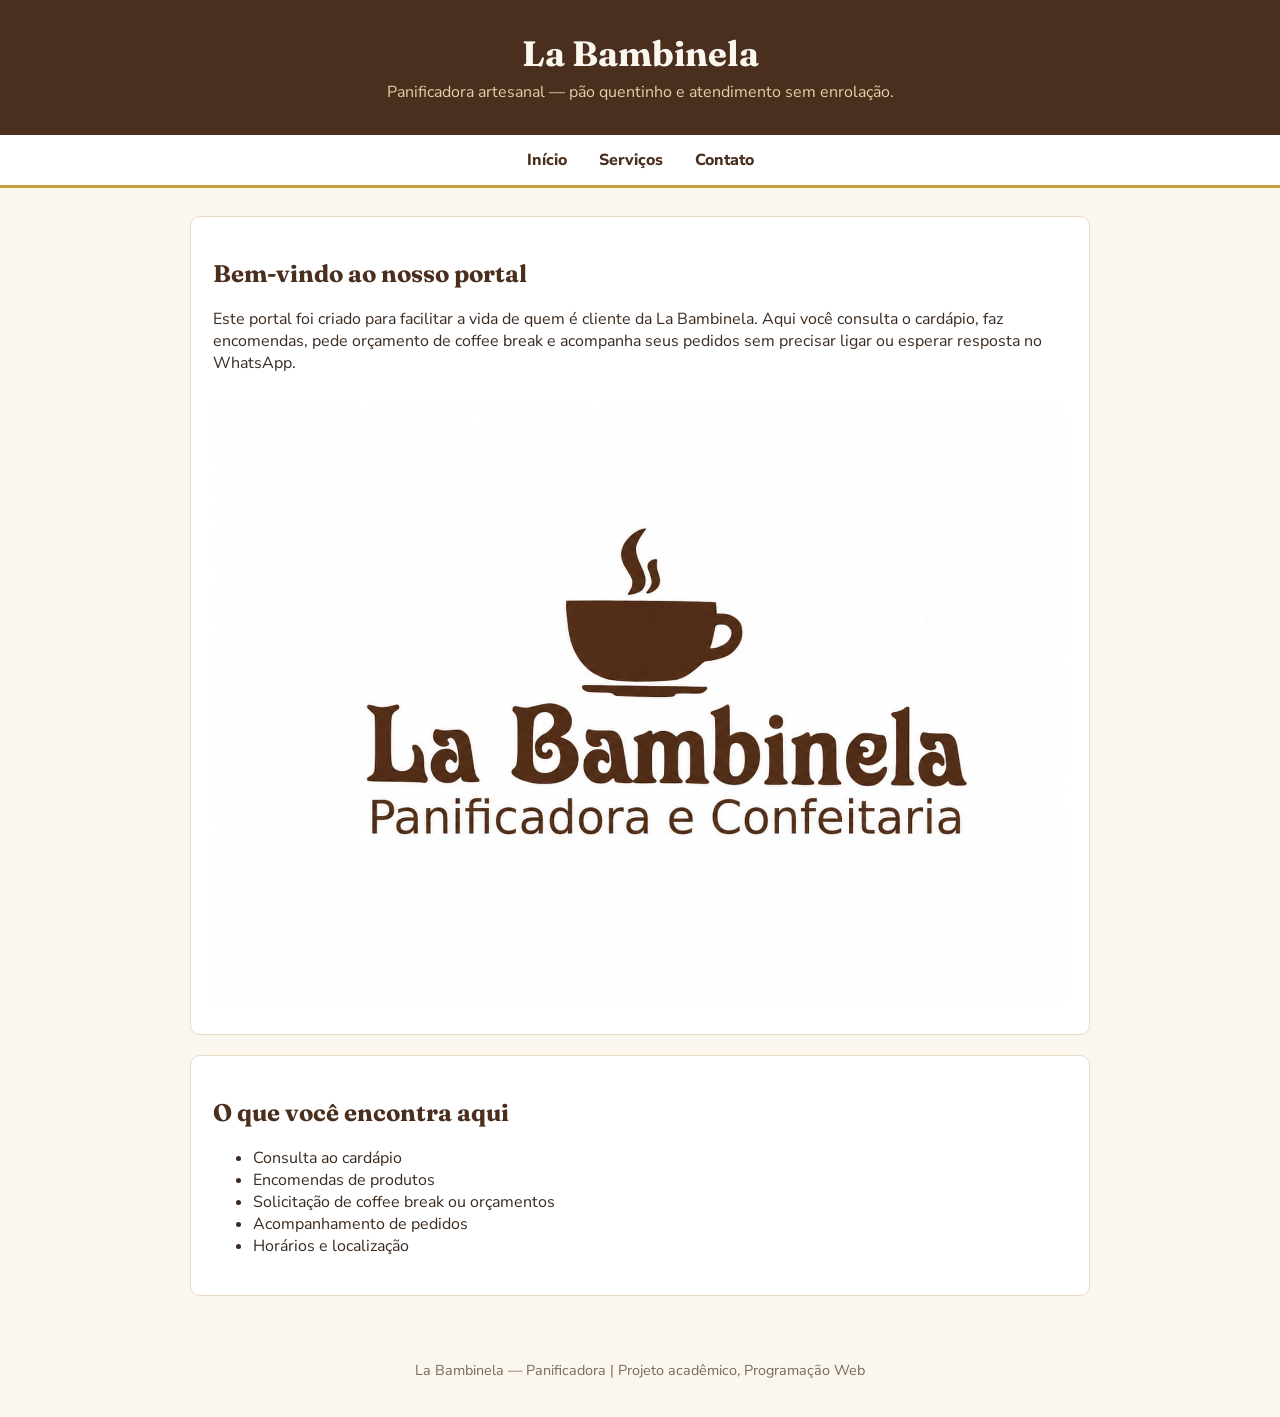
==== index.html @ e0921b39 "segundo comit" ====
<!DOCTYPE html>
<html lang="pt-BR">
<head>
  <meta charset="UTF-8">
  <meta name="viewport" content="width=device-width, initial-scale=1.0">
  <title>La Bambinela | Portal de Serviços</title>
  <link rel="stylesheet" href="css/style.css">
  <link rel="preconnect" href="https://fonts.googleapis.com">
  <link href="https://fonts.googleapis.com/css2?family=Fraunces:opsz,wght@9..144,500;9..144,700&family=Nunito+Sans:wght@400;600;800&display=swap" rel="stylesheet">
</head>
<body>

  <header>
    <h1>La Bambinela</h1>
    <p>Panificadora artesanal — pão quentinho e atendimento sem enrolação.</p>
  </header>

  <nav>
    <a href="index.html">Início</a>
    <a href="servicos.html">Serviços</a>
    <a href="contato.html">Contato</a>
  </nav>

  <main>
    <section>
      <h2>Bem-vindo ao nosso portal</h2>
      <p>Este portal foi criado para facilitar a vida de quem é cliente da La Bambinela.
      Aqui você consulta o cardápio, faz encomendas, pede orçamento de coffee break e
      acompanha seus pedidos sem precisar ligar ou esperar resposta no WhatsApp.</p>
      <img src="img/padaria.jpg" alt="Balcão da padaria La Bambinela com pães e doces artesanais expostos">
    </section>

    <section>
      <h2>O que você encontra aqui</h2>
      <ul>
        <li>Consulta ao cardápio</li>
        <li>Encomendas de produtos</li>
        <li>Solicitação de coffee break ou orçamentos</li>
        <li>Acompanhamento de pedidos</li>
        <li>Horários e localização</li>
      </ul>
    </section>
  </main>

  <footer>
    <p>La Bambinela — Panificadora | Projeto acadêmico, Programação Web</p>
  </footer>

</body>
</html>
---- css/style.css ----
body {
  font-family: 'Nunito Sans', Arial, sans-serif;
  margin: 0;
  background-color: #FBF6EE;
  color: #3A2A1F;
}

header {
  background-color: #4A2E1E;
  color: #FBF6EE;
  padding: 32px 24px;
  text-align: center;
}

header h1 {
  font-family: 'Fraunces', Georgia, serif;
  font-size: 2.2rem;
  margin: 0 0 6px 0;
}

header p {
  margin: 0;
  color: #E4CFA6;
}

nav {
  background-color: #FFFFFF;
  padding: 14px;
  text-align: center;
  border-bottom: 3px solid #C89B3C;
}

nav a {
  color: #4A2E1E;
  margin: 0 14px;
  text-decoration: none;
  font-weight: 800;
}

nav a:hover {
  color: #8B3A3A;
}

main {
  width: 90%;
  max-width: 900px;
  margin: 28px auto;
}

section, article {
  background-color: #FFFFFF;
  padding: 22px;
  margin-bottom: 20px;
  border: 1px solid #E9DCC3;
  border-radius: 10px;
}

section h2 {
  font-family: 'Fraunces', Georgia, serif;
  color: #4A2E1E;
}

article h3 {
  font-family: 'Fraunces', Georgia, serif;
  color: #8B3A3A;
  margin-top: 0;
}

article {
  border-left: 4px solid #C89B3C;
}

img {
  max-width: 100%;
  height: auto;
  border-radius: 8px;
  margin-top: 12px;
}

a {
  color: #8B3A3A;
  font-weight: 600;
}

label {
  display: block;
  margin-top: 14px;
  font-weight: 800;
  color: #4A2E1E;
}

input, select, textarea {
  width: 100%;
  padding: 10px;
  margin-top: 4px;
  box-sizing: border-box;
  border: 1px solid #D8C7A6;
  border-radius: 6px;
  font-family: inherit;
}

button {
  margin-top: 18px;
  padding: 12px 22px;
  cursor: pointer;
  background-color: #8B3A3A;
  color: #FFFFFF;
  border: none;
  border-radius: 6px;
  font-weight: 800;
}

button:hover {
  background-color: #6f2d2d;
}

footer {
  text-align: center;
  padding: 22px;
  color: #7A6A57;
  font-size: 0.9rem;
}
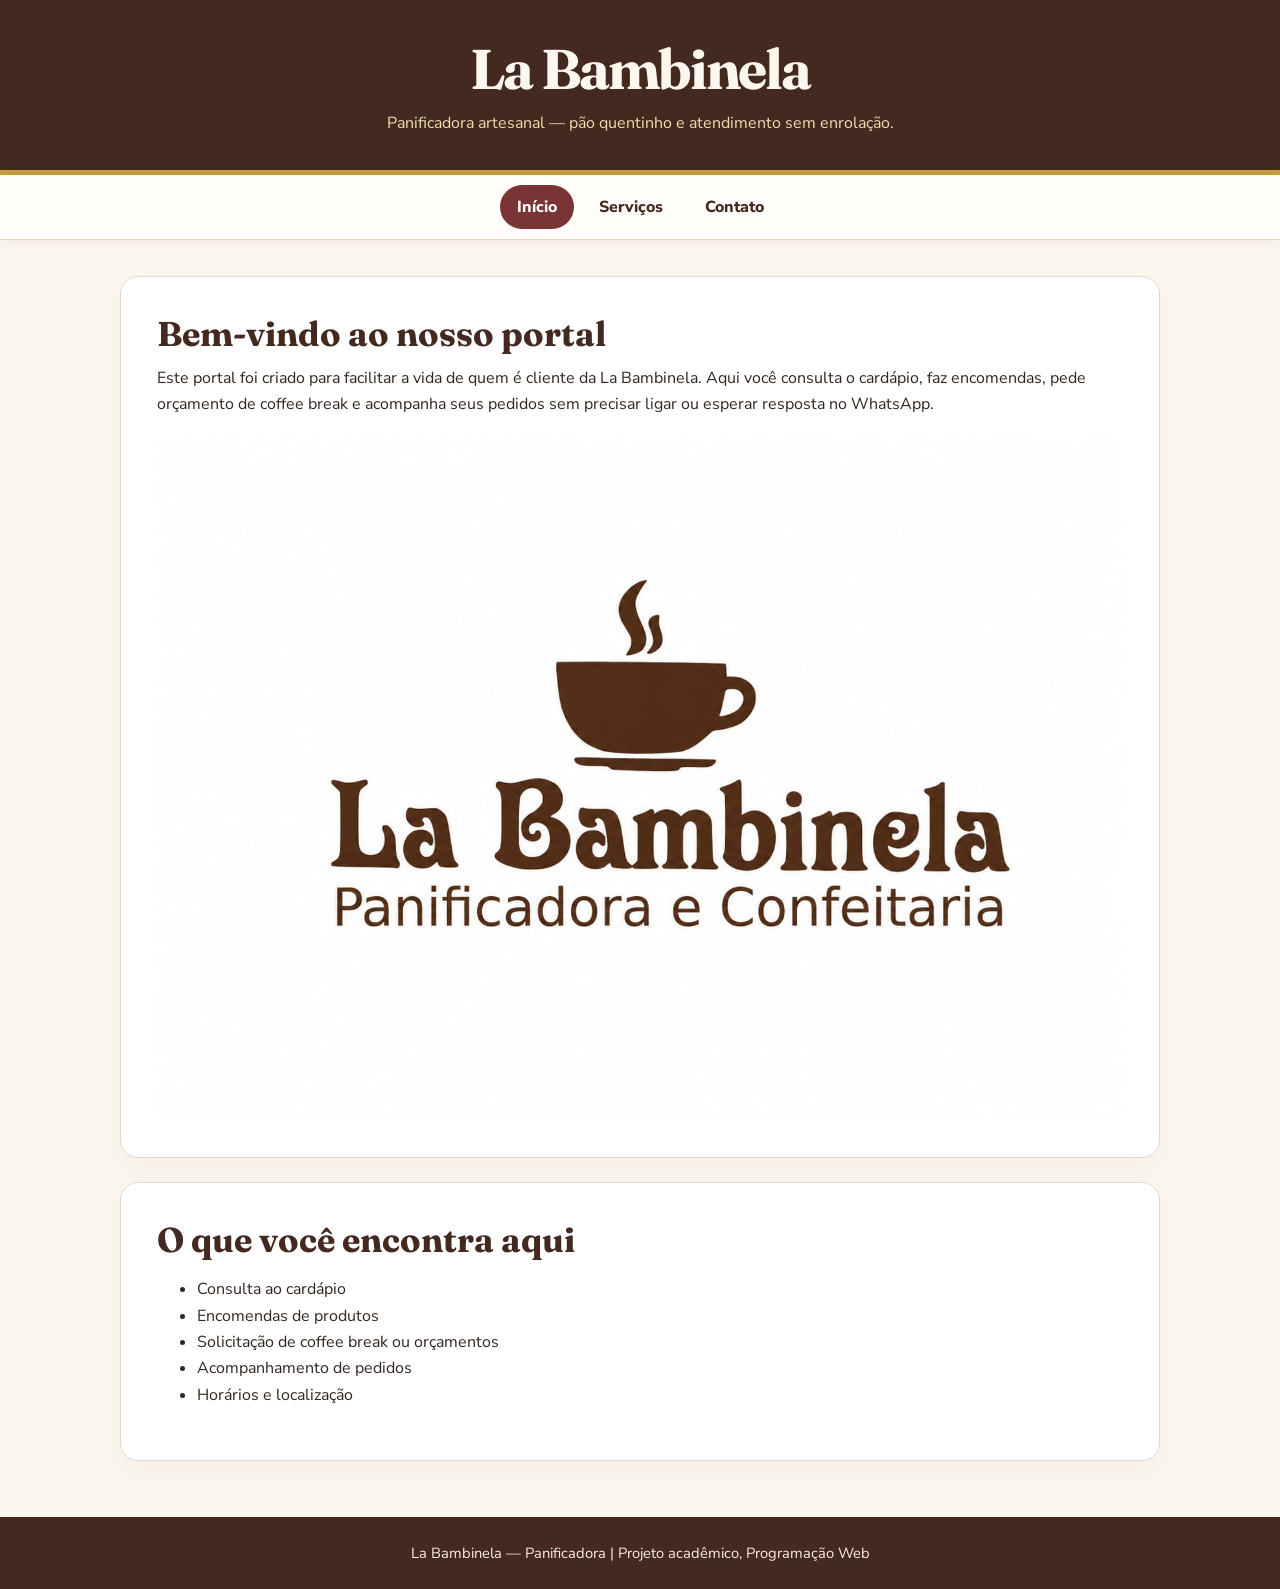
==== commit 4b9950a8: "parte final" ====
--- a/index.html
+++ b/index.html
@@ -16,7 +16,7 @@
   </header>
 
   <nav>
-    <a href="index.html">Início</a>
+    <a href="index.html" aria-current="page">Início</a>
     <a href="servicos.html">Serviços</a>
     <a href="contato.html">Contato</a>
   </nav>
@@ -47,4 +47,4 @@
   </footer>
 
 </body>
-</html>+</html>
--- a/css/style.css
+++ b/css/style.css
@@ -1,122 +1,88 @@
+:root {
+  color-scheme: light;
+  --cafe: #43291f;
+  --vinho: #7b3435;
+  --dourado: #c89b3c;
+  --creme: #fbf6ee;
+  --texto: #33251f;
+  --suave: #f5eee4;
+  --borda: #e6d8c4;
+}
+* { box-sizing: border-box; }
+html { scroll-behavior: smooth; }
 body {
-  font-family: 'Nunito Sans', Arial, sans-serif;
-  margin: 0;
-  background-color: #FBF6EE;
-  color: #3A2A1F;
+  margin: 0; background: var(--creme); color: var(--texto);
+  font-family: "Nunito Sans", "Segoe UI", sans-serif; line-height: 1.65;
 }
-
 header {
-  background-color: #4A2E1E;
-  color: #FBF6EE;
-  padding: 32px 24px;
-  text-align: center;
+  padding: 38px 24px 34px; text-align: center; color: var(--creme);
+  background: var(--cafe); border-bottom: 5px solid var(--dourado);
 }
-
-header h1 {
-  font-family: 'Fraunces', Georgia, serif;
-  font-size: 2.2rem;
-  margin: 0 0 6px 0;
+header h1 { margin: 0; font: 700 clamp(2.2rem, 5vw, 3.5rem)/1.1 "Fraunces", Georgia, serif; letter-spacing: -.04em; }
+header p { margin: 10px 0 0; color: #f1dcae; }
+nav {
+  position: sticky; top: 0; z-index: 5; display: flex; justify-content: center;
+  flex-wrap: wrap; gap: 8px; padding: 10px 16px; background: #fffdf9;
+  border-bottom: 1px solid var(--borda); box-shadow: 0 3px 12px #43291f0b;
 }
-
-header p {
-  margin: 0;
-  color: #E4CFA6;
+nav a { padding: 9px 17px; border-radius: 999px; color: var(--cafe); text-decoration: none; font-weight: 800; }
+nav a:hover, nav a[aria-current="page"] { color: white; background: var(--vinho); }
+a { color: var(--vinho); }
+a:focus-visible, button:focus-visible, input:focus-visible, select:focus-visible, textarea:focus-visible {
+  outline: 3px solid var(--dourado); outline-offset: 3px;
 }
-
-nav {
-  background-color: #FFFFFF;
-  padding: 14px;
-  text-align: center;
-  border-bottom: 3px solid #C89B3C;
+main { width: min(100% - 32px, 1040px); margin: 36px auto 56px; }
+section {
+  margin: 0 0 24px; padding: clamp(22px, 4vw, 36px); background: #fff;
+  border: 1px solid var(--borda); border-radius: 18px; box-shadow: 0 10px 28px #43291f08;
 }
-
-nav a {
-  color: #4A2E1E;
-  margin: 0 14px;
-  text-decoration: none;
-  font-weight: 800;
+section h2 { margin: 0 0 10px; color: var(--cafe); font: 700 clamp(1.55rem, 3vw, 2.15rem)/1.2 "Fraunces", Georgia, serif; }
+section h3, article h3 { margin: 0 0 8px; color: var(--vinho); font: 700 1.3rem/1.25 "Fraunces", Georgia, serif; }
+p { margin-top: 0; }
+img { display: block; max-width: 100%; height: auto; margin-top: 20px; border-radius: 12px; }
+.container-servicos { display: grid; grid-template-columns: repeat(auto-fit, minmax(min(100%, 260px), 1fr)); gap: 16px; }
+.container-servicos > h2, .container-servicos > p { grid-column: 1 / -1; }
+.container-servicos article, .card-servico {
+  margin: 0; padding: 22px; border: 1px solid var(--borda); border-left: 4px solid var(--dourado);
+  border-radius: 12px; background: #fffdf9;
 }
-
-nav a:hover {
-  color: #8B3A3A;
+.container-servicos article a { display: inline-block; margin-top: 5px; font-weight: 800; }
+#listaServicos { display: grid; grid-template-columns: repeat(auto-fit, minmax(min(100%, 230px), 1fr)); gap: 14px; margin-top: 16px; }
+#listaServicos .card-servico { margin: 0; }
+.eyebrow { display: inline-block; margin-bottom: 8px; color: var(--vinho); font-size: .78rem; font-weight: 800; letter-spacing: .1em; text-transform: uppercase; }
+label { display: block; margin: 14px 0 5px; color: var(--cafe); font-weight: 800; }
+input, select, textarea {
+  width: 100%; min-height: 46px; padding: 10px 12px; border: 1px solid #cdbda6; border-radius: 8px;
+  background: #fff; color: var(--texto); font: inherit;
 }
-
-main {
-  width: 90%;
-  max-width: 900px;
-  margin: 28px auto;
+textarea { min-height: 130px; resize: vertical; }
+input[aria-invalid="true"] { border-color: #a43131; }
+button {
+  min-height: 46px; padding: 10px 20px; border: 0; border-radius: 8px; background: var(--vinho);
+  color: #fff; cursor: pointer; font: inherit; font-weight: 800; transition: background .15s ease, transform .15s ease;
 }
-
-section, article {
-  background-color: #FFFFFF;
-  padding: 22px;
-  margin-bottom: 20px;
-  border: 1px solid #E9DCC3;
-  border-radius: 10px;
+button:hover:not(:disabled) { background: #5f2729; transform: translateY(-1px); }
+button:disabled { cursor: wait; opacity: .72; }
+.cep-controles { display: grid; grid-template-columns: minmax(150px, 1fr) auto; gap: 10px; align-items: end; }
+.texto-ajuda { display: block; margin-top: 6px; color: #675c50; }
+.status { min-height: 1.6em; margin: 16px 0 0; font-weight: 800; }
+.resultado-cep:empty { display: none; }
+.dados-endereco { display: grid; grid-template-columns: minmax(100px, .35fr) 1fr; gap: 7px 16px; margin: 8px 0 0; padding: 16px; border-radius: 10px; background: var(--suave); }
+.dados-endereco dt { font-weight: 800; color: var(--cafe); }
+.dados-endereco dd { margin: 0; }
+form button { margin-top: 16px; }
+.cep-controles button { margin: 0; }
+footer { padding: 24px 16px; color: #f8eee1; background: var(--cafe); text-align: center; font-size: .92rem; }
+footer p { margin: 0; }
+@media (max-width: 560px) {
+  header { padding: 30px 18px; }
+  main { width: min(100% - 22px, 1040px); margin-top: 20px; }
+  nav { gap: 2px; }
+  nav a { padding: 8px 12px; }
+  .cep-controles { grid-template-columns: 1fr; }
+  .dados-endereco { grid-template-columns: 1fr; gap: 0; }
+  .dados-endereco dd { margin: 0 0 10px; }
 }
-
-section h2 {
-  font-family: 'Fraunces', Georgia, serif;
-  color: #4A2E1E;
+@media (prefers-reduced-motion: reduce) {
+  *, *::before, *::after { scroll-behavior: auto !important; transition-duration: .01ms !important; }
 }
-
-article h3 {
-  font-family: 'Fraunces', Georgia, serif;
-  color: #8B3A3A;
-  margin-top: 0;
-}
-
-article {
-  border-left: 4px solid #C89B3C;
-}
-
-img {
-  max-width: 100%;
-  height: auto;
-  border-radius: 8px;
-  margin-top: 12px;
-}
-
-a {
-  color: #8B3A3A;
-  font-weight: 600;
-}
-
-label {
-  display: block;
-  margin-top: 14px;
-  font-weight: 800;
-  color: #4A2E1E;
-}
-
-input, select, textarea {
-  width: 100%;
-  padding: 10px;
-  margin-top: 4px;
-  box-sizing: border-box;
-  border: 1px solid #D8C7A6;
-  border-radius: 6px;
-  font-family: inherit;
-}
-
-button {
-  margin-top: 18px;
-  padding: 12px 22px;
-  cursor: pointer;
-  background-color: #8B3A3A;
-  color: #FFFFFF;
-  border: none;
-  border-radius: 6px;
-  font-weight: 800;
-}
-
-button:hover {
-  background-color: #6f2d2d;
-}
-
-footer {
-  text-align: center;
-  padding: 22px;
-  color: #7A6A57;
-  font-size: 0.9rem;
-}
